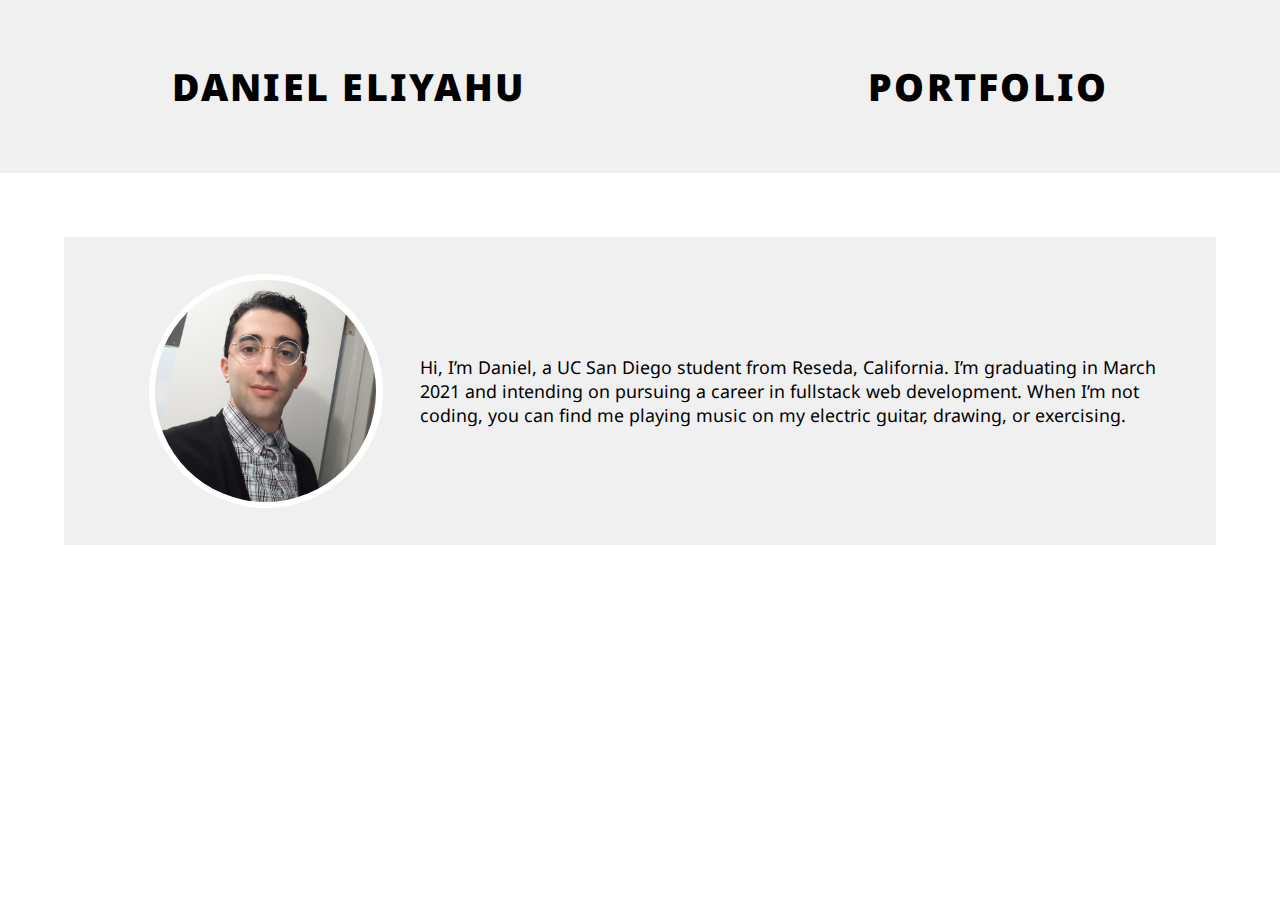
==== index.html @ 88455665 "First commit" ====
<!DOCTYPE html>
<html>
<head>
	<link rel="stylesheet" href="./stylesheets/home.css">
	<link rel="me-img">
	<link href="https://fonts.googleapis.com/css2?family=Noto+Sans&family=Noto+Serif&display=swap" rel="stylesheet">
</head>
<body>
	<div class="header">
		<a href="./index.html" class="name">
			<h1>DANIEL ELIYAHU</h1>
		</a>
		<a href="./portfolio.html" class="portfolio-header">
			<h1>PORTFOLIO</h1>
		</a>
	</div>
	<div class="about-container">
		<div class="about">
			<div id="me"><img id="me-img" src="./images/picOfMe.jpg"></div>
			<p id="description">Hi, I’m Daniel, a UC San Diego student from Reseda, California. I’m graduating in March 2021 and intending on pursuing a career in fullstack web development. When I’m not coding, you can find me playing music on my electric guitar, drawing, or exercising.</p>
		</div>
	</div>
</body>
</html>
---- stylesheets/home.css ----
body {
	margin: 0px;
	display: flex;
	flex-direction: column;
}

a {
	text-decoration: none;
	color: inherit;
}

a:hover {
	text-decoration: underline;
}

#description {
	width: 65%;
	color: black;
	align-self: center;
	font-size: calc(1vw + 5px);
	font-family: 'Noto Sans', sans-serif;
}

#me {
	width: calc(42px + 15vw);
	height: calc(42px + 15vw);
	border-radius: 50%;
	background-color: white;
	margin: 2.89vw;
	align-self: center;
}

#me-img {
	height: calc(42px + 14vw);
	width: calc(42px + 14vw);
	border-width: inherit;
	border-radius: inherit;
	margin: 0.5vw;
}

.about {
	/*height: calc(229px + 11vw);*/
	background-color: #f0f0f0;
	margin: 5vw;
	display: flex;
	flex-direction: row;
	flex-flow: wrap;
	align-content: center;
	justify-content: center;
}

.about-container {
}

.header {
	position: relative;
	width: 100%;
	height: calc(45px + 10vw);
	background-color: #f0f0f0;
	display: flex;
	flex-direction: row;
	flex-wrap: wrap;
	font-family: 'Noto Sans', sans-serif;
	justify-content: space-around;
}

.header h1 {
	font-size: calc(12px + 2vw);
	margin: 0; 
	font-weight: 1000;
	letter-spacing: 0.06em;
}

.header a {
	align-self: center;
	text-align: center;
}

.name {
}

.portfolio-header {
}
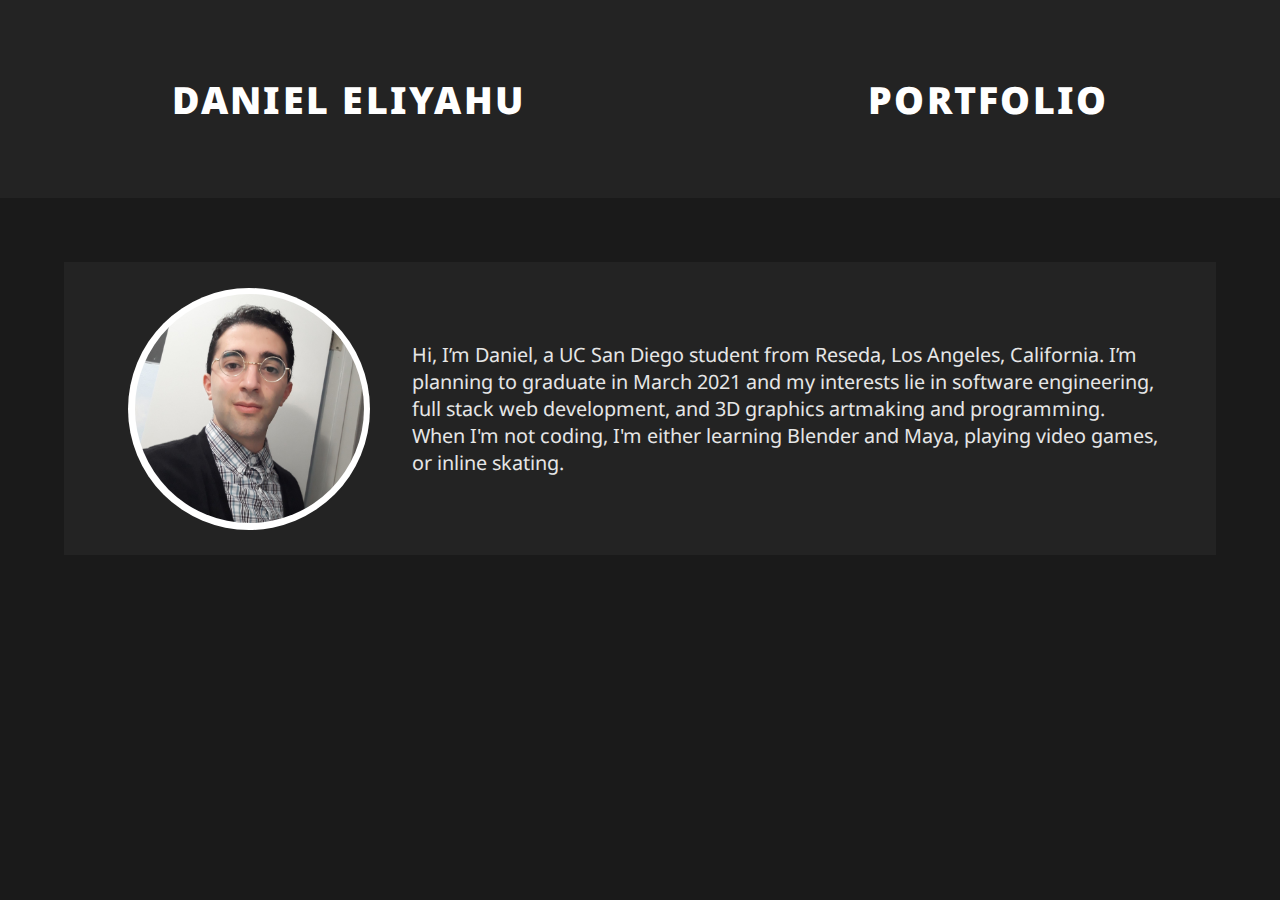
==== commit 56dca4ec: "Version 2" ====
--- a/index.html
+++ b/index.html
@@ -1,5 +1,7 @@
 <!DOCTYPE html>
-<html>
+<html lang="en">
+<meta name="viewport" content="width=device-width, initial-scale=1.0">
+<title>Daniel Eliyahu</title>
 <head>
 	<link rel="stylesheet" href="./stylesheets/home.css">
 	<link rel="me-img">
@@ -14,11 +16,9 @@
 			<h1>PORTFOLIO</h1>
 		</a>
 	</div>
-	<div class="about-container">
 		<div class="about">
-			<div id="me"><img id="me-img" src="./images/picOfMe.jpg"></div>
-			<p id="description">Hi, I’m Daniel, a UC San Diego student from Reseda, California. I’m graduating in March 2021 and intending on pursuing a career in fullstack web development. When I’m not coding, you can find me playing music on my electric guitar, drawing, or exercising.</p>
+			<div id="me"><img alt="Picture of Me" id="me-img" src="./images/picOfMe.jpg"></div>
+			<p id="description">Hi, I’m Daniel, a UC San Diego student from Reseda, Los Angeles, California. I’m planning to graduate in March 2021 and my interests lie in software engineering, full stack web development, and 3D graphics artmaking and programming. When I'm not coding, I'm either learning Blender and Maya, playing video games, or inline skating. </p>
 		</div>
-	</div>
 </body>
 </html>--- a/stylesheets/home.css
+++ b/stylesheets/home.css
@@ -2,6 +2,7 @@
 	margin: 0px;
 	display: flex;
 	flex-direction: column;
+	background-color: #1a1a1a;
 }
 
 a {
@@ -15,32 +16,32 @@
 
 #description {
 	width: 65%;
-	color: black;
+	color: #e6e6e6;
 	align-self: center;
-	font-size: calc(1vw + 5px);
+	font-size: calc(1vw + 7px);
 	font-family: 'Noto Sans', sans-serif;
+	margin: calc(10px + 0.5vw);
 }
 
 #me {
-	width: calc(42px + 15vw);
-	height: calc(42px + 15vw);
+	width: calc(50px + 15vw);
+	height: calc(50px + 15vw);
 	border-radius: 50%;
 	background-color: white;
-	margin: 2.89vw;
+	margin: 2vw;
 	align-self: center;
 }
 
 #me-img {
-	height: calc(42px + 14vw);
-	width: calc(42px + 14vw);
+	height: calc(50px + 14vw);
+	width: calc(50px + 14vw);
 	border-width: inherit;
 	border-radius: inherit;
 	margin: 0.5vw;
 }
 
 .about {
-	/*height: calc(229px + 11vw);*/
-	background-color: #f0f0f0;
+	background-color: #232323;
 	margin: 5vw;
 	display: flex;
 	flex-direction: row;
@@ -49,14 +50,12 @@
 	justify-content: center;
 }
 
-.about-container {
-}
-
 .header {
 	position: relative;
 	width: 100%;
-	height: calc(45px + 10vw);
-	background-color: #f0f0f0;
+	height: calc(70px + 10vw);
+	color: white;
+	background-color: #232323;
 	display: flex;
 	flex-direction: row;
 	flex-wrap: wrap;
@@ -66,7 +65,7 @@
 
 .header h1 {
 	font-size: calc(12px + 2vw);
-	margin: 0; 
+	margin: 2.5vw; 
 	font-weight: 1000;
 	letter-spacing: 0.06em;
 }
